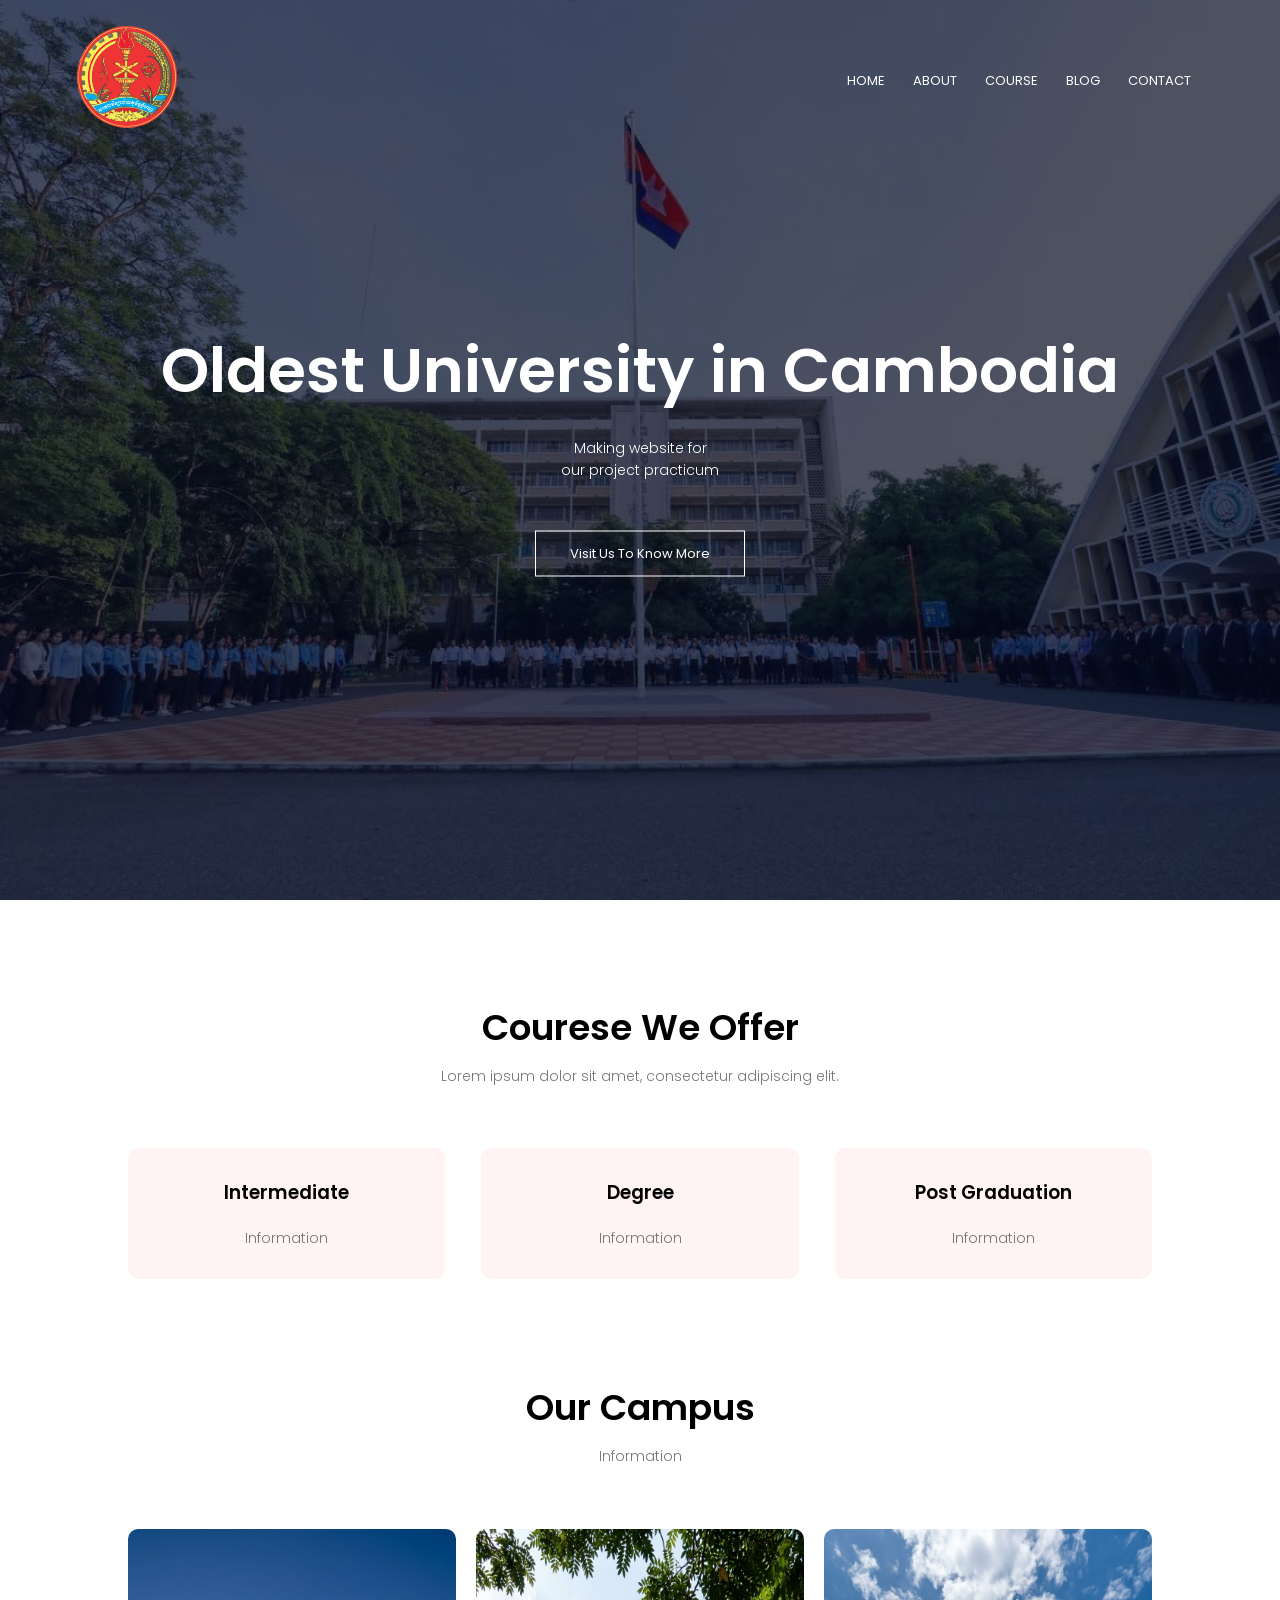
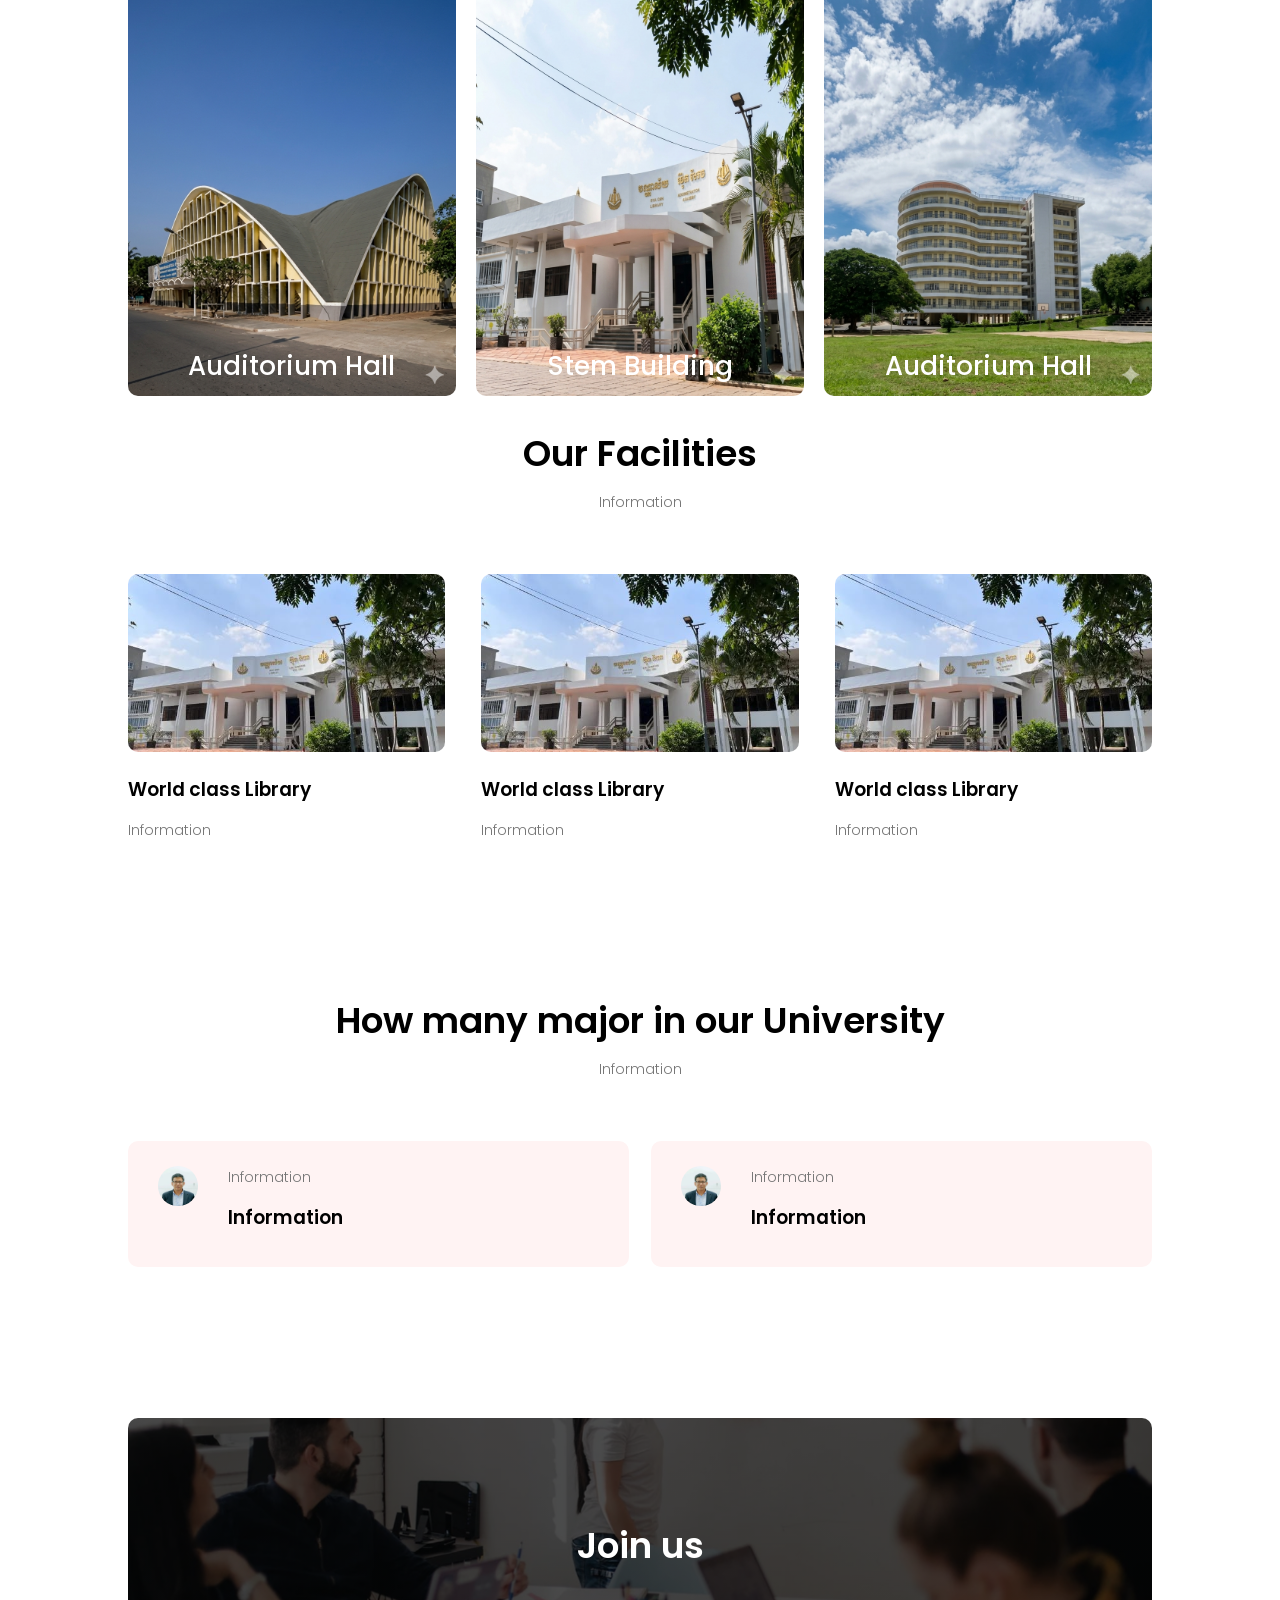
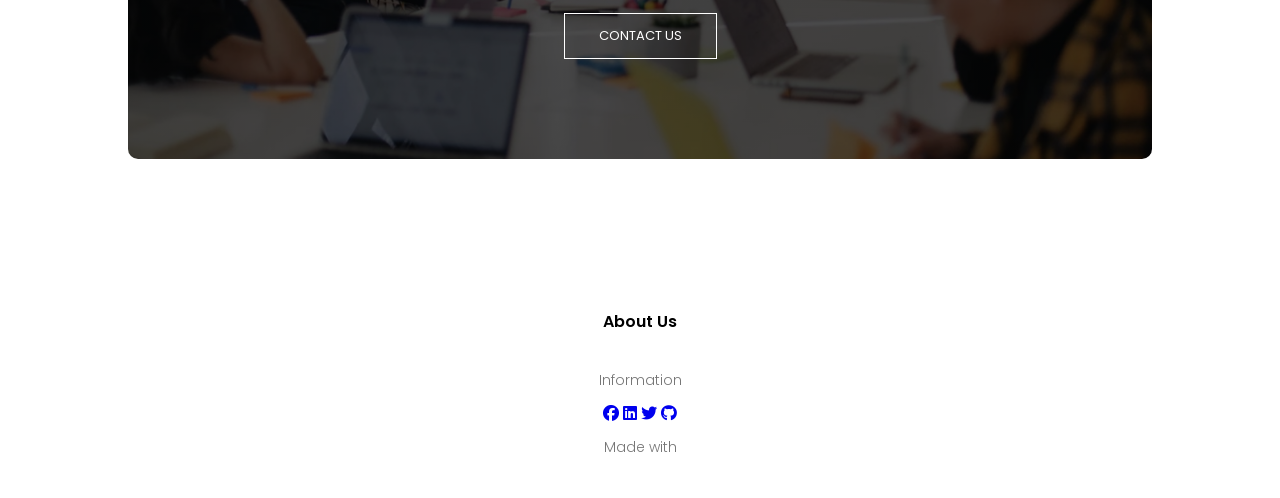
==== index.html @ 98dee576 "push files" ====
<!DOCTYPE html>
<html lang="en">
<head>
    <meta charset="UTF-8">
    <meta name="viewport" content="width=device-width, initial-scale=1.0">
    <title>RUPP website</title>
    <link rel="stylesheet" href="style.css">
    <link rel="stylesheet" href="https://cdnjs.cloudflare.com/ajax/libs/font-awesome/6.5.2/css/all.min.css">
</head>
<body>
<section class="header">
    <nav>
        <a href="index.html"><img src="./images/rupp_logo.png" ></a>
        <div class="nav-links" id="navLinks">
            <i class="fa fa-times" onclick="hideMenu()"></i>

            <ul>
                <li><a href="index.html">HOME</a></li>
                <li><a href="about.html">ABOUT</a></li>
                <li><a href="course.html">COURSE</a></li>
                <li><a href="blog.html">BLOG</a></li>
                <li><a href="contact.html">CONTACT</a></li>
            </ul>
        </div>
        <i class="fa fa-bars" onclick="showMenu()"></i>
    </nav>
<div class="text-box">
    <h1>Oldest University in Cambodia</h1>
    <p>Making website for <br>our project practicum</p>
    <a href="" class="hero-btn">Visit Us To Know More</a>

</div>
        
</section>

<!----- Course ----->

<section class="course">
    <h1>Courese We Offer</h1>
    <p>Lorem ipsum dolor sit amet, consectetur adipiscing elit.</p>

    <div class="row">
        <div class="course-col">
            <h3>Intermediate</h3>
            <p>Information</p>
        </div>
    <div class="course-col">
            <h3>Degree</h3>
            <p>Information</p>
        </div>
    <div class="course-col">
            <h3>Post Graduation</h3>
            <p>Information</p>
        </div>
    </div>
</section>

<!----- campus ----->

<section class="campus">
    <h1>Our Campus</h1>
    <p>Information</p>

    <div class="row">
        <div class="camus-col">
            <img src="./images/Auditorium_Hall2.png" >
            <div class="layer">
                <h3>Auditorium Hall</h3>
            </div>
        </div>
    <div class="camus-col">
            <img src="./images/library2.png" >
            <div class="layer">
                <h3>Stem Building</h3>
            </div>
    </div>
    <div class="camus-col">
            <img src="./images/stem2.png" >
            <div class="layer">
                <h3>Auditorium Hall</h3>
            </div>

</section>

<!----- Facilities ----->

<section class="facilities"> 
    <h1>Our Facilities</h1>
    <p>Information</p>
    
    <div class="row">
        <div class="facilities-col">
            <img src="images/library.jpg" >
            <h3>World class Library</h3>
            <p>Information</p>
        </div>
        <div class="facilities-col">
            <img src="images/library.jpg" >
            <h3>World class Library</h3>
            <p>Information</p>
        </div>
        <div class="facilities-col">
            <img src="images/library.jpg" >
            <h3>World class Library</h3>
            <p>Information</p>
        </div>
    </div>
</section>

<!----- testimonials ----->

<section class="testimonials">
    <h1>How many major in our University</h1>
    <p>Information</p>

    <div class="row">
        <div class="testimonial-col">
            <img src="images/teacher.jpg" >
            <div>
                <p>Information</p>
                <h3>Information</h3>
            </div>
        </div>
        <div class="testimonial-col">
            <img src="images/teacher.jpg" >
            <div>
                <p>Information</p>
                <h3>Information</h3>
            </div>
    </div>
</section>

<!----- Call To Action ----->
 <section class="cta">
    <h1>Join us</h1>
    <a href="" class="hero-btn">CONTACT US</a>
 </section>

<!----- Footer ----->

<section class="footer">
    <h4>About Us</h4>
    <p>Information</p>
    <div class="icons">
        <a href="#"><i class="fa-brands fa-facebook"></i></a>
        <a href="#"><i class="fa-brands fa-linkedin"></i></a>
        <a href="#"><i class="fa-brands fa-twitter"></i></a>
        <a href="#"><i class="fa-brands fa-github"></i></a>
    </div>
    <p>Made with</p>
</section>







<!-----JavaScript for Toggle Menu----->

<script>

    var navLinks = document.getElementById("navLinks");
    function showMenu(){
        navLinks.style.right = "0";
    }
     function hideMenu(){
        navLinks.style.right = "-200px";
    }

</script>

</body>
</html>
---- style.css ----
@import url(https://fonts.googleapis.com/css2?family=Poppins%3Awght%40100%3B200%3B300%3B400%3B500%3B600&display=swap%27%29%3B);

*{
    margin: 0;
    padding: 0;
    font-family: 'Poppins', 'sans-serif';
}
.header{
    min-height: 100vh;
    width: 100%;
    background-image: 
    linear-gradient(rgba(4,9,30,0.7),rgba(4,9,30,0.7)),url(./images/Pages.jpg);
    background-position: center;
    background-size: cover;
    position: relative;
}
nav{
    display: flex;
    padding: 2% 6%;
    justify-content: space-between;
    align-items: center;
}
nav img{
    width: 100px;
}
.nav-links{
    flex: 1;
    text-align: right;
}
.nav-links ul li{
    list-style: none;
    display: inline-block;
    padding: 8px 12px;
    position: relative;
}
.nav-links ul li a{
    color: #fff;
    text-decoration: none;
    font-size: 13px;
}
.nav-links ul li::after{
    content: '';
    width: 0%;
    height: 2px;
    background: #f44336;
    display: block;
    margin: auto;
    transition: 0.3s;
}
.nav-links ul li:hover:after{
    width: 100%;
}
.text-box{
    width: 90%;
    color: #fff;
    position: absolute;
    top: 50%;
    left: 50%;
    transform: translate(-50%, -50%);
    text-align: center;
}
.text-box h1{
    font-size: 62px;
}
.text-box p{
    margin: 10px 0 40px;
    font-size: 14px;
    color: #fff;
}
.hero-btn{
    display: inline-block;
    text-decoration: none;
    color: #fff;
    border: 1px solid #fff;
    padding: 12px 34px;
    font-size: 13px;
    background: transparent;
    position: relative;
    cursor: pointer;
}
.hero-btn:hover{
    border: 1px solid #f44336;
    background:#f44336;
    transition: 1s;
}
nav .fa{
    display: none;
}

@media(max-width: 700px){
    .text-box h1{
        font-size: 20px;
    }
    .nav-links ul li{
        display: block;
    }
    .nav-links{
        position: fixed;
        background: #f44336;
        height: 100vh;
        width: 200px;
        top: 0;
        right: -200px;
        text-align: left;
        z-index: 2;
        transition: 1s;
    }
    nav .fa{
        display: block;
        color: #fff;
        margin: 10px;
        font-size: 22px;
        cursor: pointer;
    }
    .nav-links ul{
        padding: 30px;
    }
}

/*----- course -----*/

.course{
    width: 80%;
    margin: auto;
    text-align: center;
    padding-top: 100px;
}
h1{
    font-size: 36px;
    font-weight: 600;
}
p{
    color: #777;
    font-size: 14px;
    font-weight: 300;
    line-height: 22px;
    padding: 10px;
}

.row{
    margin-top: 5%;
    display: flex;
    justify-content: space-between;
}
.course-col{
    flex-basis: 31%;
    background: #fff3f3;
    border-radius: 10px;
    margin-bottom: 5%;
    padding: 20px 12px;
    box-sizing: border-box;
    transition: 0.5s;
}
h3{
    text-align: center;
    font-weight: 600;
    margin: 10px 0;
}
.course-col:hover{
    box-shadow: 0 0 20px 0px rgba(0, 0, 0, 0.2);
}
@media(max-width: 700px){
    .row{
        flex-direction: column;
    }
}

/*----- campus -----*/

.campus{
    width: 80%;
    margin: auto;
    text-align: center;
    padding-top: 50px;
}
.camus-col{
    flex-basis: 32%;
    border-radius: 10px;
    margin-bottom: 30px;
    position: relative;
    overflow: hidden;
}
.camus-col img{
    width: 100%;
    display: block;
}
.layer{
    background: transparent;
    height: 100%;
    width: 100%;
    position: absolute;
    top: 0;
    left: 0;
    transform: 0.5s;
}
.layer:hover{
    background: rgba(227, 182, 182, 0.7);
}
.layer h3{
    width: 100%;
    font-weight: 500;
    color: #fff;
    font-size: 26px;
    bottom: 0;
    left: 50%;
    transform: translateX(-50%);
    position: absolute;
    transition: 0.5s;
}
.layer:hover h3{
    bottom: 49%;
    opacity: 1;
}

/*----- facilities -----*/


.facilities{
    width: 80%;
    margin: auto;
    text-align: center;
    padding-top: 100;
}
.facilities-col{
    flex-basis: 31%;
    border-radius: 10px;
    margin-bottom: 5%;
    text-align: left;
}
.facilities-col img{
    width: 100%;
    border-radius: 10px;
}
.facilities-col p{
    padding: 0;
}
.facilities-col h3{
    margin-top: 16px;
    margin-bottom: 15px;
    text-align: left;
}

/*----- testimonials -----*/

.testimonials{
    width: 80%;
    margin: auto;
    padding-top: 100px;
    text-align: center;
}
.testimonial-col{
    flex-basis: 44%;
    border-radius: 10px;
    margin-bottom: 5%;
    text-align: left;
    background: #fff3f3;
    padding: 25px;
    cursor: pointer;
    display: flex;
}
.testimonial-col img{
    height: 40px;
    margin-left: 5px;
    margin-right: 30px;
    border-radius: 50%;
}
.testimonial-col p{
    padding: 0;
}
.testimonial-col h3{
    margin-top: 15px;
}
@media(max-width: 700px){
    .testimonial-col img{
        margin-left: 0px;
        margin-right: 15px;
    }
}

/*----- call to action -----*/

.cta{
    margin: 100px auto;
    width: 80%;
    background-image: linear-gradient(rgba(0,0,0,0.7),rgba(0,0,0,0.7)),url(./images/banner2.jpg);
    background-position: center;
    background-size: cover;
    border-radius: 10px;
    text-align: center;
    padding: 100px 0;
}
.cta h1{
    color: #fff;
    margin-bottom: 40px;
    padding: 0;
}

@media(max-width: 700px){
    .cta h1{
        font-size: 24px;
    }
}

/*----- footer -----*/
.footer{
    width: 100%;
    text-align: center;
    padding: 30px 0;
}
.footer h4{
    margin-bottom: 25px;
    margin-top: 20px;
    font-weight: 600;
}


/*----- about us page -----*/
.sub-header{
    height: 50vh;
    width: 100%;
    background-image: linear-gradient(rgba(4,9,30,0.7),rgba(4,9,30,0.7)),url(images/f5e53926-60f8-42d6-bddb-3267a7548a01.jpg);
    background-position: center;
    background-size: cover;
    text-align: center;
    color: #fff;
}
.sub-header h1{
    margin-top: 100px;
}

.about-us{
    width: 70%;
    margin: auto;
    padding-top: 100px;
    padding-bottom: 50px;
}

.about-col{
    flex-basis: 48%;
    padding: 30px 2px;
}
.about-col img{
    width: 100%;
}
.about-col h1{
    padding-top: 0;
}
.about-col p{
    padding: 15px 0 25px;
}

.red-btn{
    border: 1px solid #f44336;
    background: transparent;
    color: #f44336;
}
.red-btn:hover{
    color: #fff;
}

/*----- blog-content -----*/
.blog-content{
    width: 80%;
    margin: auto;
    padding: 60px 0;
}
.blog-left{
    flex-basis: 50%;
}
.blog-left img{
    width: 100%;
}
.blog-left h2{
    color: #222;
    font-weight: 600;
    margin: 30px 0;
}
.blog-left p{
    color: #999;
    padding: 0;
}

.blog-right{
    flex-basis: 32%;
}
.blog-right h3{
    background: #f44336;
    color: #fff;
    padding: 7px 0;
    font-size: 16px;
    margin-bottom: 20px;
}
.blog-right div{
    display: flex;
    align-items: center;
    justify-content: space-between;
    color: #555;
    padding: 8px;
    box-sizing: border-box;
}
.comment-box{
    border: 1px solid #ccc;
    margin: 50px 0;
    padding: 10px 20px;
}
.comment-box h3{
    text-align: left;
}
.comment-form input, .comment-form textarea{
    width: 100%;
    padding: 10px;
    margin: 15px 0;
    box-sizing: border-box;
    border: none;
    outline: none;
    background: #f0f0f0;
}
.comment-form button{
    margin: 10px 0;
}

@media(max-width: 700px){
    .sub-header h1{
        font-size: 24px;
    }
}

/*----- contact us page -----*/
.location{
    width: 80%;
    margin: auto;
    padding: 80px 0;
}
.location iframe{
    width: 100%;
}
.contact-us{
    width: 80%;
    margin: auto;
}

.contact-col{
    flex-basis: 48%;
    margin-bottom: 30px;
}
.contact-col div{
    display: flex;
    align-items: center;
    margin-bottom: 40px;
}
.contact-col div .fa{
    font-size: 28px;
    margin: 10px;
    margin-right: 30px;
}
.contact-col div p{
    padding: 0;
}
.contact-col div h5{
    font-size: 20px;
    margin-bottom: 5px;
    color: #555;
    font-weight: 400;
}
.contact-col input, .contact-col textarea{
    width: 100%;
    padding: 15px;
    margin-bottom: 17px;
    outline: none;
    border: 1px solid #ccc;
    box-sizing: border-box;
}
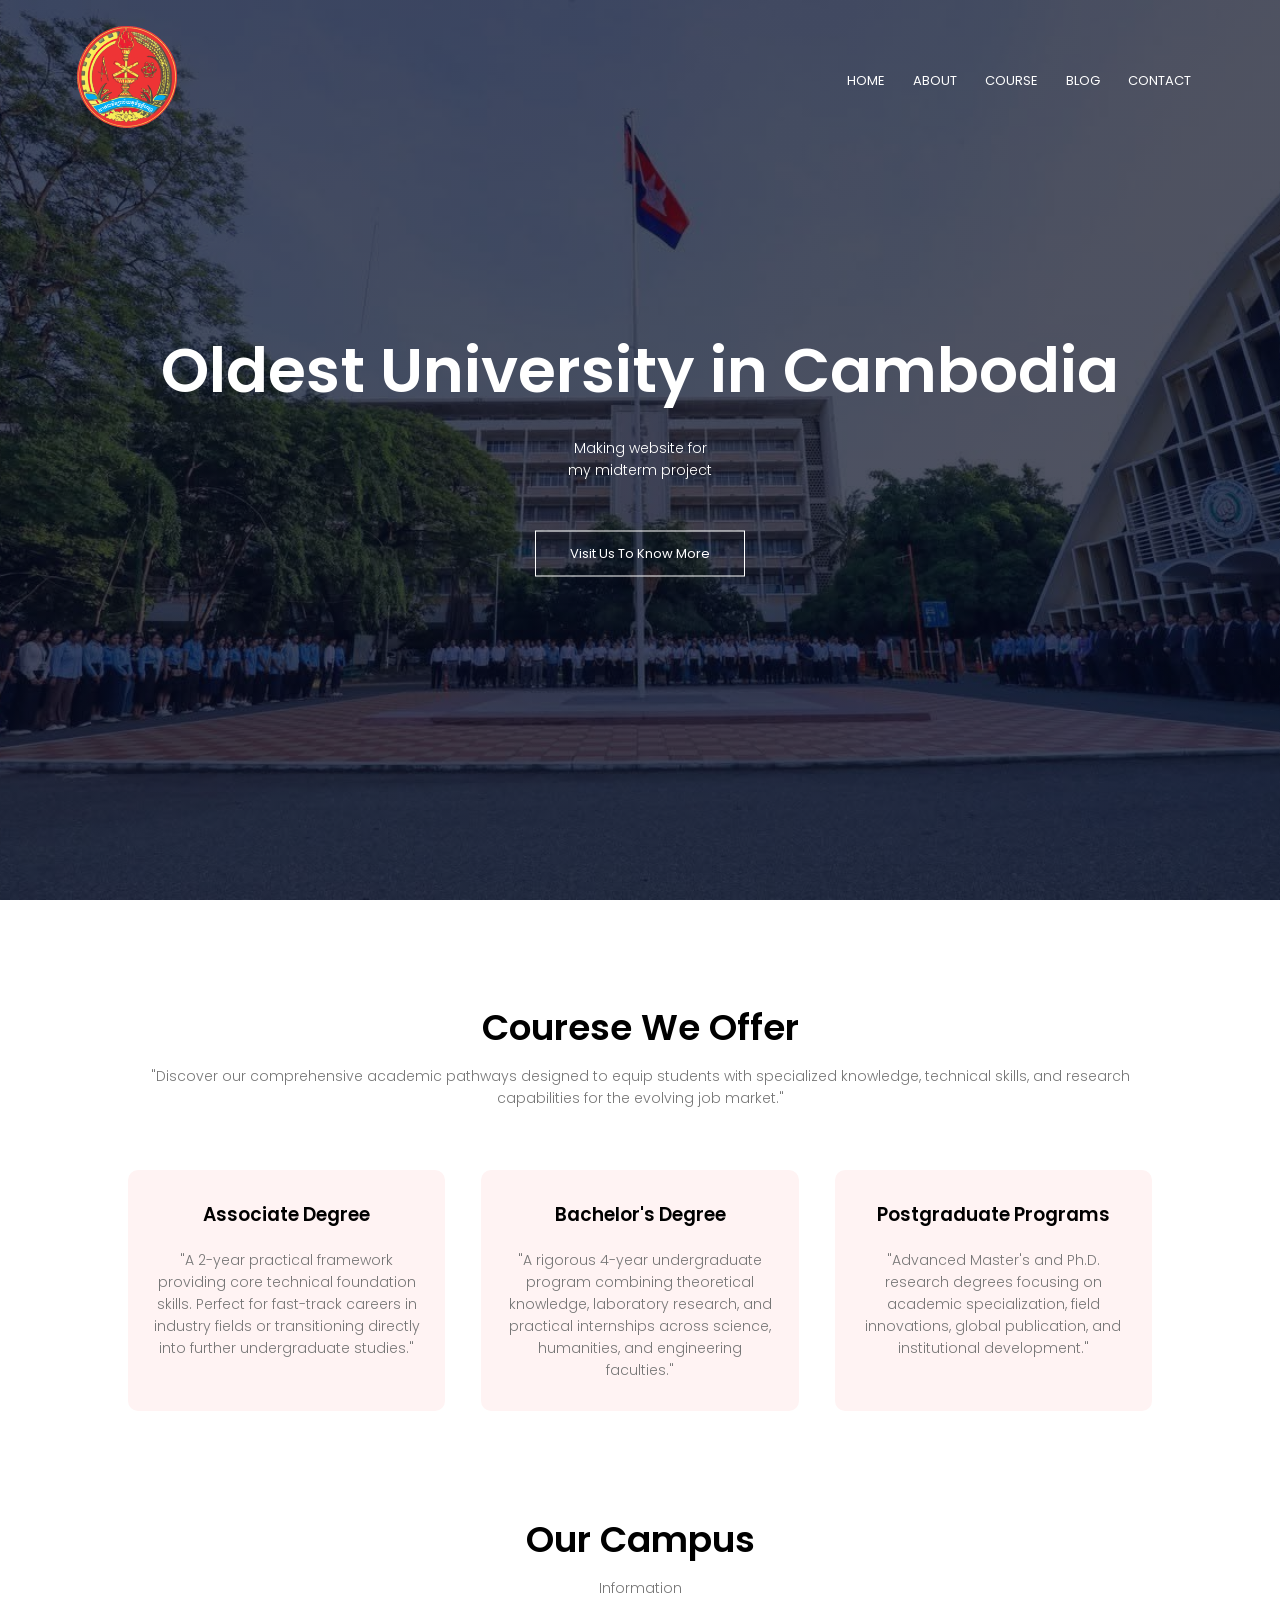
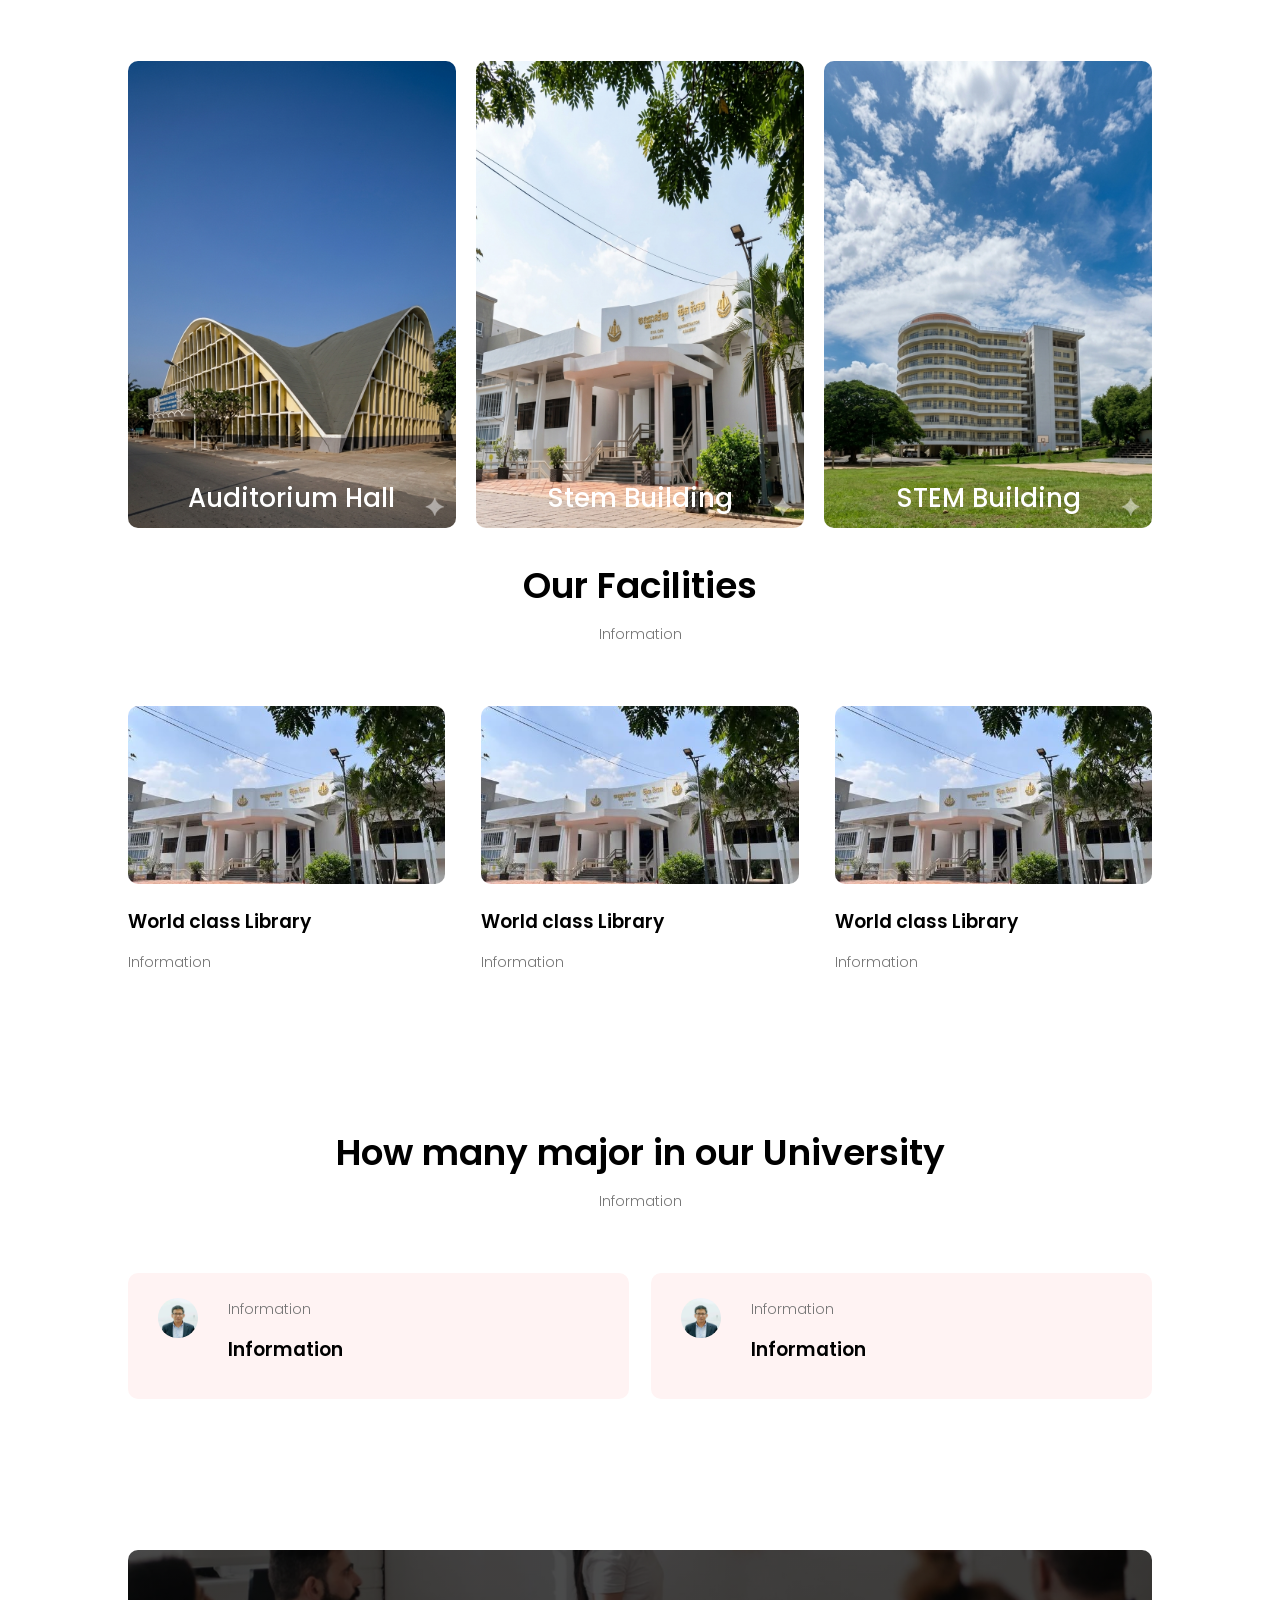
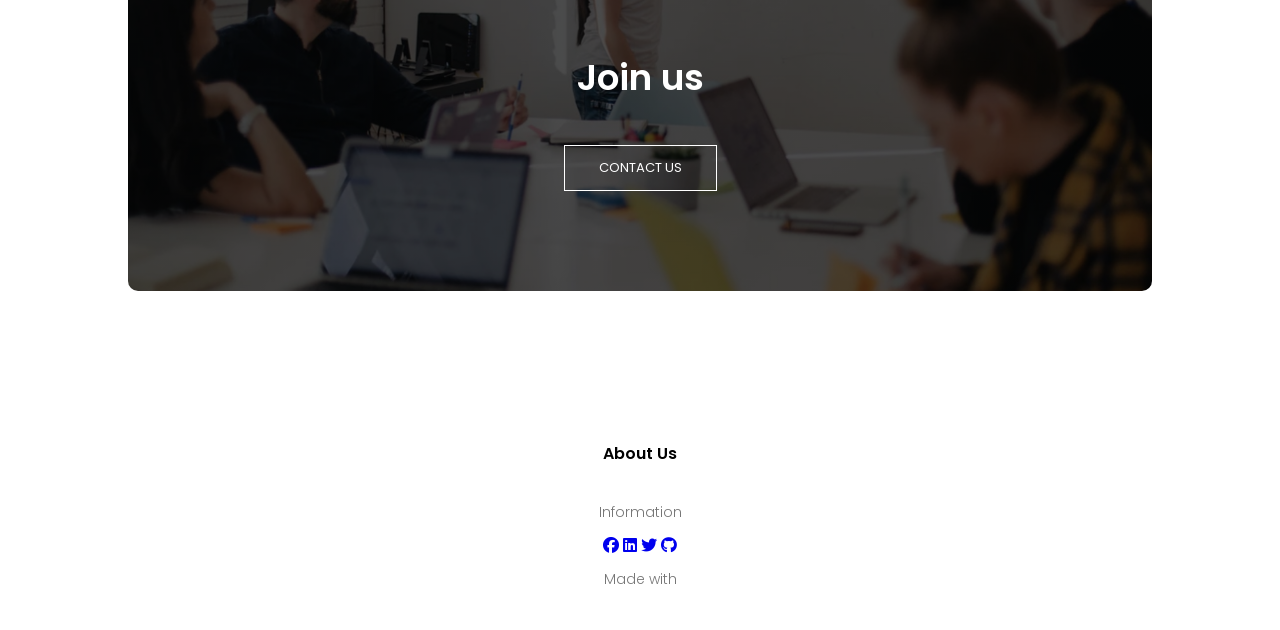
==== commit cea58dd3: "New" ====
--- a/index.html
+++ b/index.html
@@ -26,7 +26,7 @@
     </nav>
 <div class="text-box">
     <h1>Oldest University in Cambodia</h1>
-    <p>Making website for <br>our project practicum</p>
+    <p>Making website for <br>my midterm project</p>
     <a href="" class="hero-btn">Visit Us To Know More</a>
 
 </div>
@@ -37,20 +37,20 @@
 
 <section class="course">
     <h1>Courese We Offer</h1>
-    <p>Lorem ipsum dolor sit amet, consectetur adipiscing elit.</p>
+    <p>"Discover our comprehensive academic pathways designed to equip students with specialized knowledge, technical skills, and research capabilities for the evolving job market."</p>
 
     <div class="row">
         <div class="course-col">
-            <h3>Intermediate</h3>
-            <p>Information</p>
+            <h3>Associate Degree</h3>
+            <p>"A 2-year practical framework providing core technical foundation skills. Perfect for fast-track careers in industry fields or transitioning directly into further undergraduate studies."</p>
         </div>
     <div class="course-col">
-            <h3>Degree</h3>
-            <p>Information</p>
+            <h3>Bachelor's Degree</h3>
+            <p>"A rigorous 4-year undergraduate program combining theoretical knowledge, laboratory research, and practical internships across science, humanities, and engineering faculties."</p>
         </div>
     <div class="course-col">
-            <h3>Post Graduation</h3>
-            <p>Information</p>
+            <h3>Postgraduate Programs</h3>
+            <p>"Advanced Master's and Ph.D. research degrees focusing on academic specialization, field innovations, global publication, and institutional development."</p>
         </div>
     </div>
 </section>
@@ -77,7 +77,7 @@
     <div class="camus-col">
             <img src="./images/stem2.png" >
             <div class="layer">
-                <h3>Auditorium Hall</h3>
+                <h3>STEM Building</h3>
             </div>
 
 </section>
